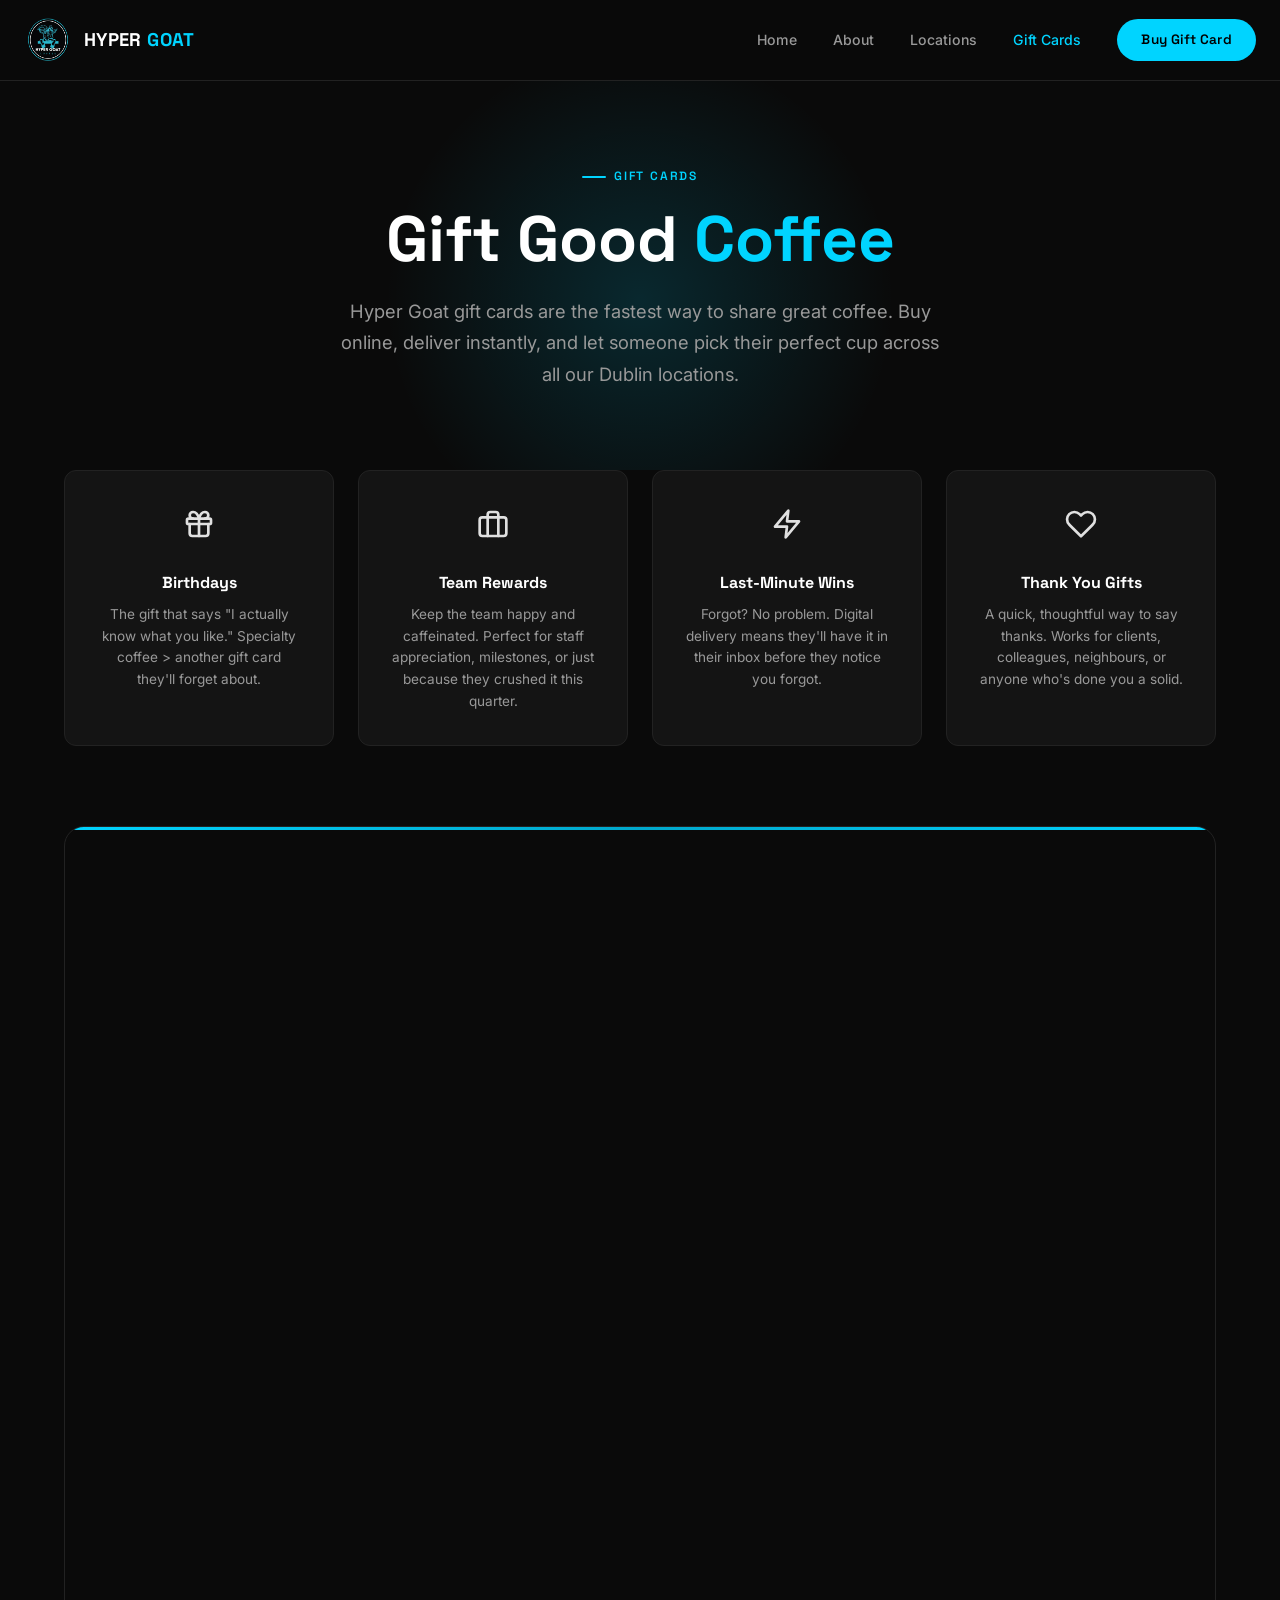
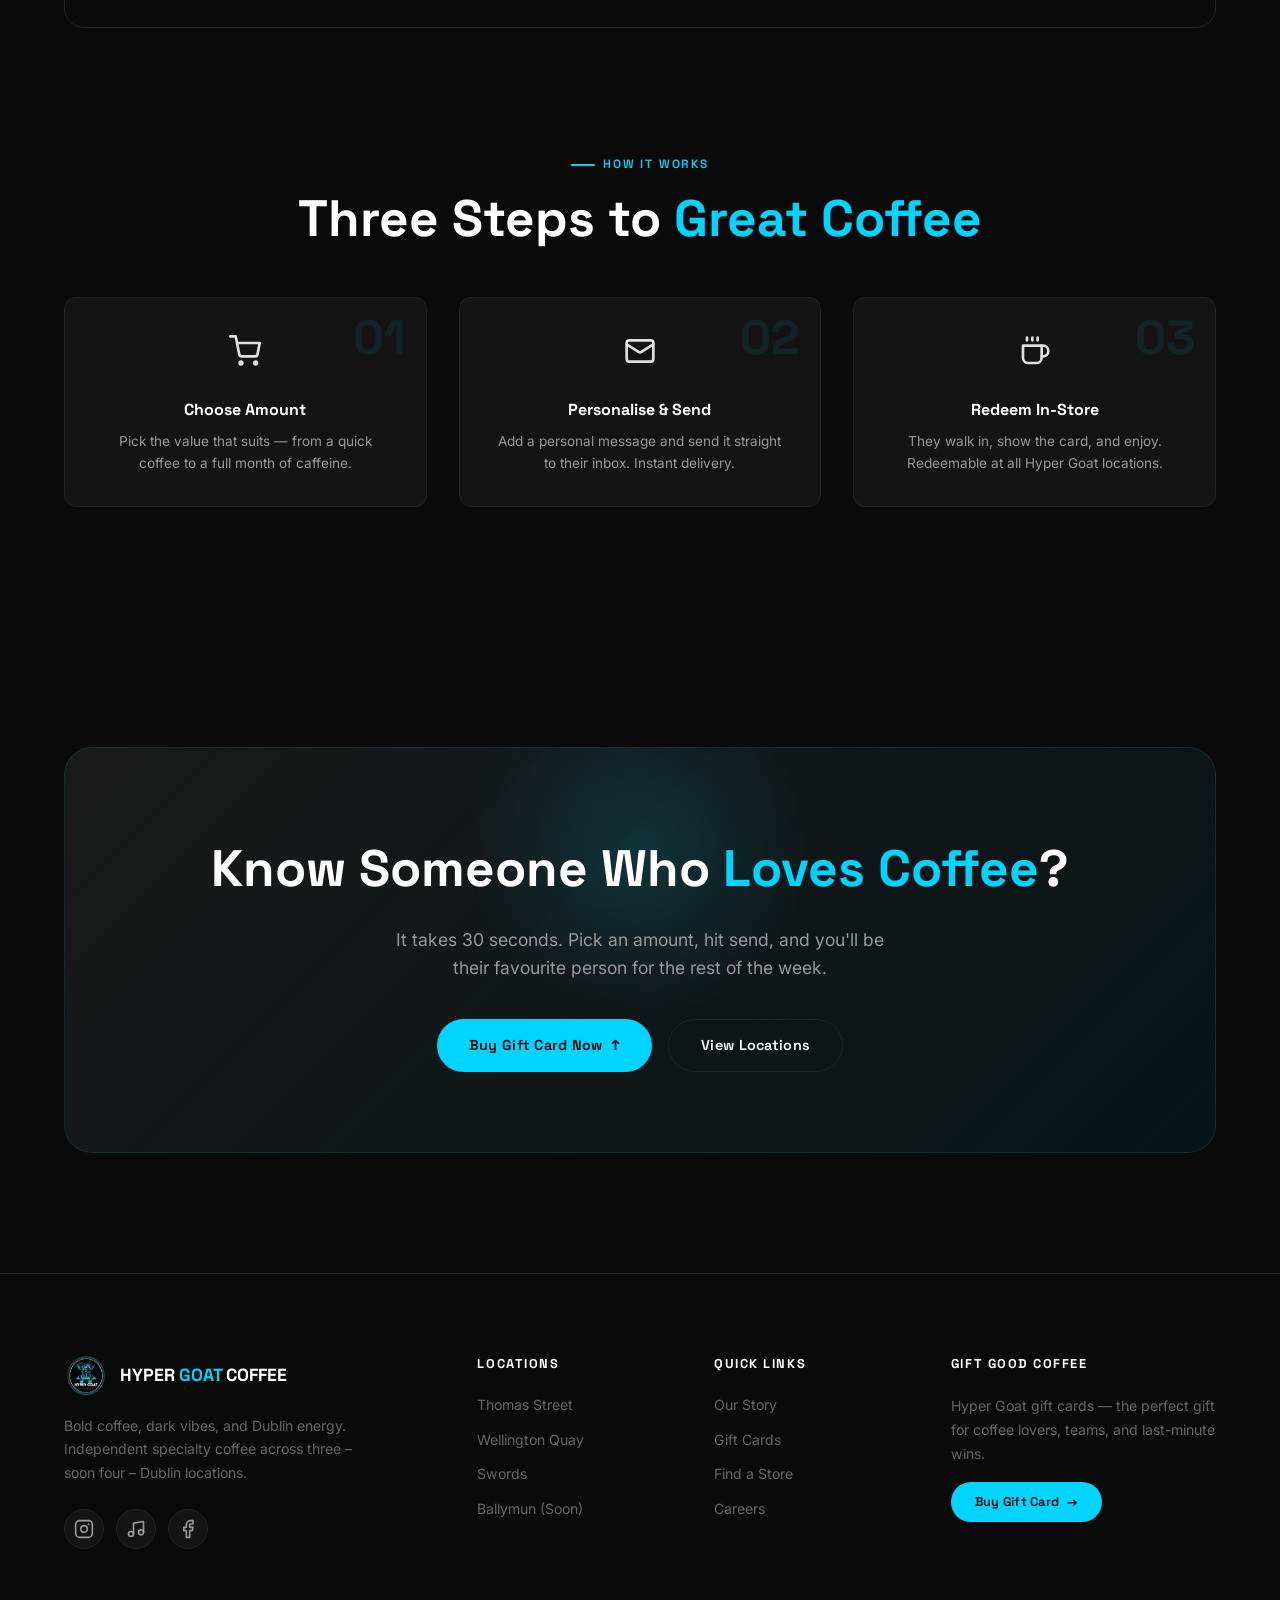
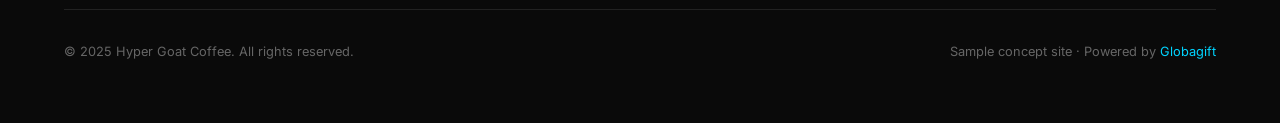
==== giftcards.html @ 7afb05e8 "Initial commit - Hyper Goat Coffee prototype" ====
<!DOCTYPE html>
<html lang="en">
<head>
  <meta charset="UTF-8">
  <meta name="viewport" content="width=device-width, initial-scale=1.0">
  <title>Gift Cards — Hyper Goat Coffee | Gift Good Coffee</title>
  <meta name="description" content="Buy Hyper Goat Coffee gift cards. Perfect for birthdays, team rewards, thank-yous, and last-minute wins. Redeemable at all Dublin locations.">
  <link rel="stylesheet" href="styles.css">
  <link rel="icon" type="image/png" href="images/logo.png">
<script src="logger.js"></script></head>
<body>

  <!-- ======== Navigation ======== -->
  <nav class="nav nav--scrolled" id="main-nav">
    <div class="nav__inner">
      <a href="index.html" class="nav__logo">
        <img src="images/logo.png" alt="Hyper Goat Coffee Logo">
        <span class="nav__logo-text">HYPER <span>GOAT</span></span>
      </a>
      <div class="nav__links" id="nav-links">
        <a href="index.html" class="nav__link">Home</a>
        <a href="index.html#about" class="nav__link">About</a>
        <a href="locations.html" class="nav__link">Locations</a>
        <a href="giftcards.html" class="nav__link nav__link--active">Gift Cards</a>
        <a href="giftcards.html" class="btn btn--primary nav__cta">Buy Gift Card</a>
      </div>
      <button class="nav__mobile-toggle" id="mobile-toggle" aria-label="Toggle navigation menu">
        <span></span>
        <span></span>
        <span></span>
      </button>
    </div>
    <div class="nav__mobile-menu" id="mobile-menu">
      <a href="index.html" class="nav__link">Home</a>
      <a href="index.html#about" class="nav__link">About</a>
      <a href="locations.html" class="nav__link">Locations</a>
      <a href="giftcards.html" class="nav__link nav__link--active">Gift Cards</a>
      <a href="giftcards.html" class="btn btn--primary">Buy Gift Card</a>
    </div>
  </nav>

  <main class="page-content">

    <!-- ======== Gift Card Hero ======== -->
    <section class="giftcard-hero">
      <div class="container">
        <div class="fade-in">
          <span class="section-label">Gift Cards</span>
          <h1 class="section-title" style="font-size: clamp(2.5rem, 5vw, 4rem); margin-bottom: 20px;">
            Gift Good <span class="text-cyan">Coffee</span>
          </h1>
          <p class="section-subtitle" style="font-size: 1.15rem;">
            Hyper Goat gift cards are the fastest way to share great coffee. Buy online, deliver instantly, and let someone pick their perfect cup across all our Dublin locations.
          </p>
        </div>
      </div>
    </section>

    <!-- ======== Gift Card Features ======== -->
    <section class="giftcard-features">
      <div class="container">
        <div class="giftcard-features__grid">
          <div class="giftcard-feature fade-in">
            <div class="giftcard-feature__icon"><svg width="32" height="32" viewBox="0 0 24 24" fill="none" stroke="currentColor" stroke-width="2" stroke-linecap="round" stroke-linejoin="round"><rect x="3" y="8" width="18" height="4" rx="1"/><path d="M12 8v13"/><path d="M19 12v7a2 2 0 0 1-2 2H7a2 2 0 0 1-2-2v-7"/><path d="M7.5 8a2.5 2.5 0 0 1 0-5A4.8 8 0 0 1 12 8a4.8 8 0 0 1 4.5-5 2.5 2.5 0 0 1 0 5"/></svg></div>
            <h3 class="giftcard-feature__title">Birthdays</h3>
            <p class="giftcard-feature__text">
              The gift that says "I actually know what you like." Specialty coffee &gt; another gift card they'll forget about.
            </p>
          </div>
          <div class="giftcard-feature fade-in">
            <div class="giftcard-feature__icon"><svg width="32" height="32" viewBox="0 0 24 24" fill="none" stroke="currentColor" stroke-width="2" stroke-linecap="round" stroke-linejoin="round"><rect x="2" y="7" width="20" height="14" rx="2" ry="2"/><path d="M16 21V5a2 2 0 0 0-2-2h-4a2 2 0 0 0-2 2v16"/></svg></div>
            <h3 class="giftcard-feature__title">Team Rewards</h3>
            <p class="giftcard-feature__text">
              Keep the team happy and caffeinated. Perfect for staff appreciation, milestones, or just because they crushed it this quarter.
            </p>
          </div>
          <div class="giftcard-feature fade-in">
            <div class="giftcard-feature__icon"><svg width="32" height="32" viewBox="0 0 24 24" fill="none" stroke="currentColor" stroke-width="2" stroke-linecap="round" stroke-linejoin="round"><polygon points="13 2 3 14 12 14 11 22 21 10 12 10 13 2"/></svg></div>
            <h3 class="giftcard-feature__title">Last-Minute Wins</h3>
            <p class="giftcard-feature__text">
              Forgot? No problem. Digital delivery means they'll have it in their inbox before they notice you forgot.
            </p>
          </div>
          <div class="giftcard-feature fade-in">
            <div class="giftcard-feature__icon"><svg width="32" height="32" viewBox="0 0 24 24" fill="none" stroke="currentColor" stroke-width="2" stroke-linecap="round" stroke-linejoin="round"><path d="M20.84 4.61a5.5 5.5 0 0 0-7.78 0L12 5.67l-1.06-1.06a5.5 5.5 0 0 0-7.78 7.78l1.06 1.06L12 21.23l7.78-7.78 1.06-1.06a5.5 5.5 0 0 0 0-7.78z"/></svg></div>
            <h3 class="giftcard-feature__title">Thank You Gifts</h3>
            <p class="giftcard-feature__text">
              A quick, thoughtful way to say thanks. Works for clients, colleagues, neighbours, or anyone who's done you a solid.
            </p>
          </div>
        </div>
      </div>
    </section>

    <!-- ======== Embedded Gift Card System ======== -->
    <section class="giftcard-embed-section" id="buy-giftcard">
      <div class="container">
        <div class="giftcard-embed-container fade-in">
          <iframe 
            id="giftcard-system-iframe" 
            allow="camera; microphone" 
            width="100%" 
            height="800" 
            scrolling="yes" 
            style="border: none; overflow-y: auto;"
            src="https://webshoptest.globagift.io/globapay-mypizza?embedMode=widget_inline" 
            provider="webframe"
          ></iframe>
        </div>
      </div>
    </section>

    <!-- ======== How It Works ======== -->
    <section style="padding: 0 0 var(--section-pad);">
      <div class="container">
        <div style="text-align: center; margin-bottom: 48px;" class="fade-in">
          <span class="section-label">How It Works</span>
          <h2 class="section-title">Three Steps to <span class="text-cyan">Great Coffee</span></h2>
        </div>
        <div style="display: grid; grid-template-columns: repeat(auto-fit, minmax(240px, 1fr)); gap: 32px;">
          <div class="giftcard-feature fade-in" style="position: relative;">
            <div style="position: absolute; top: 16px; right: 20px; font-family: var(--font-heading); font-size: 3rem; font-weight: 800; color: rgba(0, 212, 255, 0.08); line-height: 1;">01</div>
            <div class="giftcard-feature__icon"><svg width="32" height="32" viewBox="0 0 24 24" fill="none" stroke="currentColor" stroke-width="2" stroke-linecap="round" stroke-linejoin="round"><ellipse cx="9" cy="21" rx="1" ry="1"/><ellipse cx="20" cy="21" rx="1" ry="1"/><path d="M1 1h4l2.68 13.39a2 2 0 0 0 2 1.61h9.72a2 2 0 0 0 2-1.61L23 6H6"/></svg></div>
            <h3 class="giftcard-feature__title">Choose Amount</h3>
            <p class="giftcard-feature__text">Pick the value that suits — from a quick coffee to a full month of caffeine.</p>
          </div>
          <div class="giftcard-feature fade-in" style="position: relative;">
            <div style="position: absolute; top: 16px; right: 20px; font-family: var(--font-heading); font-size: 3rem; font-weight: 800; color: rgba(0, 212, 255, 0.08); line-height: 1;">02</div>
            <div class="giftcard-feature__icon"><svg width="32" height="32" viewBox="0 0 24 24" fill="none" stroke="currentColor" stroke-width="2" stroke-linecap="round" stroke-linejoin="round"><rect x="2" y="4" width="20" height="16" rx="2"/><path d="m22 7-8.97 5.7a1.94 1.94 0 0 1-2.06 0L2 7"/></svg></div>
            <h3 class="giftcard-feature__title">Personalise & Send</h3>
            <p class="giftcard-feature__text">Add a personal message and send it straight to their inbox. Instant delivery.</p>
          </div>
          <div class="giftcard-feature fade-in" style="position: relative;">
            <div style="position: absolute; top: 16px; right: 20px; font-family: var(--font-heading); font-size: 3rem; font-weight: 800; color: rgba(0, 212, 255, 0.08); line-height: 1;">03</div>
            <div class="giftcard-feature__icon"><svg width="32" height="32" viewBox="0 0 24 24" fill="none" stroke="currentColor" stroke-width="2" stroke-linecap="round" stroke-linejoin="round"><path d="M17 8h1a4 4 0 1 1 0 8h-1"/><path d="M3 8h14v9a4 4 0 0 1-4 4H7a4 4 0 0 1-4-4Z"/><line x1="6" y1="2" x2="6" y2="4"/><line x1="10" y1="2" x2="10" y2="4"/><line x1="14" y1="2" x2="14" y2="4"/></svg></div>
            <h3 class="giftcard-feature__title">Redeem In-Store</h3>
            <p class="giftcard-feature__text">They walk in, show the card, and enjoy. Redeemable at all Hyper Goat locations.</p>
          </div>
        </div>
      </div>
    </section>

    <!-- ======== CTA Banner ======== -->
    <section class="cta-banner">
      <div class="container">
        <div class="cta-banner__inner fade-in">
          <h2 class="cta-banner__title">Know Someone Who <span class="text-cyan">Loves Coffee</span>?</h2>
          <p class="cta-banner__subtitle">
            It takes 30 seconds. Pick an amount, hit send, and you'll be their favourite person for the rest of the week.
          </p>
          <div class="cta-banner__actions">
            <a href="#buy-giftcard" class="btn btn--primary">
              Buy Gift Card Now
              <span class="btn__arrow">↑</span>
            </a>
            <a href="locations.html" class="btn btn--outline">
              View Locations
            </a>
          </div>
        </div>
      </div>
    </section>

  </main>

  <!-- ======== Footer ======== -->
  <footer class="footer">
    <div class="container">
      <div class="footer__grid">
        <div class="footer__brand">
          <div class="footer__brand-logo">
            <img src="images/logo.png" alt="Hyper Goat Coffee">
            <span class="footer__brand-name">HYPER <span>GOAT</span> COFFEE</span>
          </div>
          <p class="footer__brand-desc">
            Bold coffee, dark vibes, and Dublin energy. Independent specialty coffee across three – soon four – Dublin locations.
          </p>
          <div class="footer__social">
            <a href="#" class="footer__social-link" aria-label="Instagram"><svg width="20" height="20" viewBox="0 0 24 24" fill="none" stroke="currentColor" stroke-width="2" stroke-linecap="round" stroke-linejoin="round"><rect x="2" y="2" width="20" height="20" rx="5" ry="5"/><path d="M16 11.37A4 4 0 1 1 12.63 8 4 4 0 0 1 16 11.37z"/><line x1="17.5" y1="6.5" x2="17.51" y2="6.5"/></svg></a>
            <a href="#" class="footer__social-link" aria-label="TikTok"><svg width="20" height="20" viewBox="0 0 24 24" fill="none" stroke="currentColor" stroke-width="2" stroke-linecap="round" stroke-linejoin="round"><path d="M9 18V5l12-2v13"/><circle cx="6" cy="18" r="3"/><circle cx="18" cy="16" r="3"/></svg></a>
            <a href="#" class="footer__social-link" aria-label="Facebook"><svg width="20" height="20" viewBox="0 0 24 24" fill="none" stroke="currentColor" stroke-width="2" stroke-linecap="round" stroke-linejoin="round"><path d="M18 2h-3a5 5 0 0 0-5 5v3H7v4h3v8h4v-8h3l1-4h-4V7a1 1 0 0 1 1-1h3z"/></svg></a>
          </div>
        </div>
        <div>
          <h4 class="footer__heading">Locations</h4>
          <div class="footer__links">
            <a href="locations.html" class="footer__link">Thomas Street</a>
            <a href="locations.html" class="footer__link">Wellington Quay</a>
            <a href="locations.html" class="footer__link">Swords</a>
            <a href="locations.html" class="footer__link">Ballymun (Soon)</a>
          </div>
        </div>
        <div>
          <h4 class="footer__heading">Quick Links</h4>
          <div class="footer__links">
            <a href="index.html#about" class="footer__link">Our Story</a>
            <a href="giftcards.html" class="footer__link">Gift Cards</a>
            <a href="locations.html" class="footer__link">Find a Store</a>
            <a href="#" class="footer__link">Careers</a>
          </div>
        </div>
        <div>
          <h4 class="footer__heading">Gift Good Coffee</h4>
          <p class="footer__brand-desc" style="margin-bottom: 16px;">
            Hyper Goat gift cards — the perfect gift for coffee lovers, teams, and last-minute wins.
          </p>
          <a href="#buy-giftcard" class="btn btn--primary" style="font-size: 0.8rem; padding: 10px 24px;">
            Buy Gift Card
            <span class="btn__arrow">→</span>
          </a>
        </div>
      </div>
      <div class="footer__bottom">
        <span>© 2025 Hyper Goat Coffee. All rights reserved.</span>
        <span>Sample concept site · Powered by <a href="https://globagift.com" target="_blank" rel="noopener">Globagift</a></span>
      </div>
    </div>
  </footer>

  <!-- ======== Gift Card Iframe Auto-resize Script ======== -->
  <script>
  (function(){
    function onMsg(e){
      try {
        if (!e || !e.data) return;
        var d = e.data;
        // Globagift sends: { type: 'globagift:resize', height: <number> }
        if (d.type === 'globagift:resize' && typeof d.height === 'number') {
          var el = document.getElementById('giftcard-system-iframe');
          if (el) {
            el.style.height = d.height + 'px';
            el.setAttribute('height', d.height);
          }
        }
      } catch(_) {}
    }
    window.addEventListener('message', onMsg, false);
  })();
  </script>

  <!-- ======== Floating Gift Card Widget ======== -->
  <script src="https://webshoptest.globagift.io/embed.js"></script>
  <div 
    id="globagift-embed"
    data-merchant="globapay-mypizza"
    data-embed="popup"
    data-position="bottom-right"
    data-launcher-label="Gift Cards"
  ></div>

  <!-- ======== Scripts ======== -->
  <script src="main.js"></script>

</body>
</html>
---- styles.css ----
/* ============================================
   HYPERGOAT COFFEE — Design System
   ============================================ */

/* ---------- Google Fonts ---------- */
@import url('https://fonts.googleapis.com/css2?family=Inter:wght@300;400;500;600;700;800;900&family=Space+Grotesk:wght@400;500;600;700&display=swap');

/* ---------- CSS Custom Properties ---------- */
:root {
  /* Brand Colors */
  --black: #000000;
  --charcoal: #0a0a0a;
  --dark-grey: #111111;
  --mid-grey: #1a1a1a;
  --card-grey: #141414;
  --border-grey: #222222;
  --text-muted: #666666;
  --text-secondary: #999999;
  --text-primary: #e0e0e0;
  --white: #ffffff;

  /* Cyan Accent Palette */
  --cyan: #00d4ff;
  --cyan-bright: #00e5ff;
  --cyan-dark: #00a8cc;
  --cyan-glow: rgba(0, 212, 255, 0.15);
  --cyan-glow-strong: rgba(0, 212, 255, 0.3);
  --cyan-glow-subtle: rgba(0, 212, 255, 0.06);

  /* Typography */
  --font-heading: 'Space Grotesk', sans-serif;
  --font-body: 'Inter', sans-serif;

  /* Spacing */
  --section-pad: clamp(60px, 10vw, 120px);
  --container-max: 1200px;
  --container-wide: 1400px;

  /* Transitions */
  --ease-out: cubic-bezier(0.16, 1, 0.3, 1);
  --transition-fast: 0.2s var(--ease-out);
  --transition-mid: 0.4s var(--ease-out);
  --transition-slow: 0.6s var(--ease-out);

  /* Borders & Radius */
  --radius-sm: 8px;
  --radius-md: 12px;
  --radius-lg: 20px;
  --radius-xl: 28px;
}

/* ---------- Reset & Base ---------- */
*,
*::before,
*::after {
  margin: 0;
  padding: 0;
  box-sizing: border-box;
}

html {
  scroll-behavior: smooth;
  -webkit-font-smoothing: antialiased;
  -moz-osx-font-smoothing: grayscale;
}

body {
  font-family: var(--font-body);
  background-color: var(--charcoal);
  color: var(--text-primary);
  line-height: 1.6;
  overflow-x: hidden;
}

a {
  color: inherit;
  text-decoration: none;
}

img {
  max-width: 100%;
  height: auto;
  display: block;
}

ul, ol {
  list-style: none;
}

/* ---------- Utility Classes ---------- */
.container {
  width: 100%;
  max-width: var(--container-max);
  margin: 0 auto;
  padding: 0 24px;
}

.container--wide {
  max-width: var(--container-wide);
}

.section-label {
  display: inline-flex;
  align-items: center;
  gap: 8px;
  font-family: var(--font-heading);
  font-size: 0.75rem;
  font-weight: 600;
  letter-spacing: 0.15em;
  text-transform: uppercase;
  color: var(--cyan);
  margin-bottom: 16px;
}

.section-label::before {
  content: '';
  display: block;
  width: 24px;
  height: 2px;
  background: var(--cyan);
  border-radius: 1px;
}

.section-title {
  font-family: var(--font-heading);
  font-size: clamp(2rem, 4vw, 3.2rem);
  font-weight: 700;
  line-height: 1.15;
  color: var(--white);
  margin-bottom: 16px;
}

.section-subtitle {
  font-size: 1.1rem;
  color: var(--text-secondary);
  max-width: 600px;
  line-height: 1.7;
}

.text-cyan {
  color: var(--cyan);
}

.glow-text {
  text-shadow: 0 0 40px var(--cyan-glow-strong), 0 0 80px var(--cyan-glow);
}

/* ---------- Buttons ---------- */
.btn {
  display: inline-flex;
  align-items: center;
  gap: 8px;
  font-family: var(--font-heading);
  font-size: 0.9rem;
  font-weight: 600;
  letter-spacing: 0.02em;
  padding: 14px 32px;
  border-radius: 60px;
  border: none;
  cursor: pointer;
  transition: all var(--transition-mid);
  text-decoration: none;
  position: relative;
  overflow: hidden;
}

.btn--primary {
  background: var(--cyan);
  color: var(--black);
}

.btn--primary:hover {
  background: var(--cyan-bright);
  box-shadow: 0 0 30px var(--cyan-glow-strong), 0 8px 32px rgba(0,0,0,0.4);
  transform: translateY(-2px);
}

.btn--outline {
  background: transparent;
  color: var(--white);
  border: 1.5px solid var(--border-grey);
}

.btn--outline:hover {
  border-color: var(--cyan);
  color: var(--cyan);
  box-shadow: 0 0 20px var(--cyan-glow);
  transform: translateY(-2px);
}

.btn--ghost {
  background: rgba(255,255,255,0.05);
  color: var(--white);
  backdrop-filter: blur(10px);
  border: 1px solid rgba(255,255,255,0.08);
}

.btn--ghost:hover {
  background: rgba(255,255,255,0.1);
  border-color: var(--cyan);
  color: var(--cyan);
}

.btn__arrow {
  transition: transform var(--transition-fast);
}

.btn:hover .btn__arrow {
  transform: translateX(4px);
}

/* ---------- Navigation ---------- */
.nav {
  position: fixed;
  top: 0;
  left: 0;
  right: 0;
  z-index: 1000;
  padding: 0 24px;
  transition: all var(--transition-mid);
}

.nav--scrolled {
  background: rgba(10, 10, 10, 0.85);
  backdrop-filter: blur(20px) saturate(1.2);
  border-bottom: 1px solid var(--border-grey);
}

.nav__inner {
  max-width: var(--container-wide);
  margin: 0 auto;
  display: flex;
  align-items: center;
  justify-content: space-between;
  height: 80px;
}

.nav__logo {
  display: flex;
  align-items: center;
  gap: 12px;
}

.nav__logo img {
  width: 48px;
  height: 48px;
  border-radius: 50%;
}

.nav__logo-text {
  font-family: var(--font-heading);
  font-size: 1.15rem;
  font-weight: 700;
  color: var(--white);
  letter-spacing: 0.02em;
}

.nav__logo-text span {
  color: var(--cyan);
}

.nav__links {
  display: flex;
  align-items: center;
  gap: 36px;
}

.nav__link {
  font-family: var(--font-body);
  font-size: 0.88rem;
  font-weight: 500;
  color: var(--text-secondary);
  transition: color var(--transition-fast);
  position: relative;
}

.nav__link::after {
  content: '';
  position: absolute;
  bottom: -4px;
  left: 0;
  width: 0;
  height: 2px;
  background: var(--cyan);
  transition: width var(--transition-mid);
  border-radius: 1px;
}

.nav__link:hover {
  color: var(--white);
}

.nav__link:hover::after {
  width: 100%;
}

.nav__link--active {
  color: var(--cyan);
}

.nav__cta {
  font-size: 0.85rem;
  padding: 10px 24px;
}

.nav__mobile-toggle {
  display: none;
  flex-direction: column;
  gap: 5px;
  background: none;
  border: none;
  cursor: pointer;
  padding: 4px;
}

.nav__mobile-toggle span {
  display: block;
  width: 24px;
  height: 2px;
  background: var(--white);
  border-radius: 2px;
  transition: all var(--transition-fast);
}

/* Mobile Navigation */
.nav__mobile-menu {
  display: none;
  position: fixed;
  top: 80px;
  left: 0;
  right: 0;
  bottom: 0;
  background: rgba(10, 10, 10, 0.97);
  backdrop-filter: blur(20px);
  flex-direction: column;
  align-items: center;
  justify-content: center;
  gap: 32px;
  z-index: 999;
}

.nav__mobile-menu.active {
  display: flex;
}

.nav__mobile-menu .nav__link {
  font-size: 1.2rem;
}

/* ---------- Hero Section ---------- */
.hero {
  position: relative;
  min-height: 100vh;
  display: flex;
  align-items: center;
  overflow: hidden;
}

.hero__bg {
  position: absolute;
  inset: 0;
  z-index: 0;
}

.hero__bg img {
  width: 100%;
  height: 100%;
  object-fit: cover;
  opacity: 0.45;
}

.hero__bg::after {
  content: '';
  position: absolute;
  inset: 0;
  background: linear-gradient(
    to bottom,
    rgba(10, 10, 10, 0.3) 0%,
    rgba(10, 10, 10, 0.6) 50%,
    rgba(10, 10, 10, 1) 100%
  );
}

.hero__bg::before {
  content: '';
  position: absolute;
  top: 0;
  left: 0;
  right: 0;
  height: 200px;
  background: linear-gradient(to bottom, rgba(10, 10, 10, 0.7), transparent);
  z-index: 1;
}

.hero__content {
  position: relative;
  z-index: 2;
  max-width: 720px;
  padding-top: 80px;
}

.hero__badge {
  display: inline-flex;
  align-items: center;
  gap: 8px;
  background: var(--cyan-glow);
  border: 1px solid rgba(0, 212, 255, 0.2);
  border-radius: 60px;
  padding: 8px 20px;
  font-size: 0.8rem;
  font-weight: 600;
  color: var(--cyan);
  letter-spacing: 0.08em;
  text-transform: uppercase;
  margin-bottom: 28px;
  backdrop-filter: blur(10px);
}

.hero__badge-dot {
  width: 6px;
  height: 6px;
  border-radius: 50%;
  background: var(--cyan);
  animation: pulse-dot 2s infinite;
}

@keyframes pulse-dot {
  0%, 100% { opacity: 1; transform: scale(1); }
  50% { opacity: 0.5; transform: scale(1.4); }
}

.hero__title {
  font-family: var(--font-heading);
  font-size: clamp(3rem, 6.5vw, 5.5rem);
  font-weight: 800;
  line-height: 1.05;
  color: var(--white);
  margin-bottom: 24px;
  letter-spacing: -0.02em;
}

.hero__title .highlight {
  color: var(--cyan);
  position: relative;
}

.hero__subtitle {
  font-size: clamp(1.05rem, 1.8vw, 1.25rem);
  color: var(--text-secondary);
  line-height: 1.7;
  margin-bottom: 40px;
  max-width: 540px;
}

.hero__actions {
  display: flex;
  flex-wrap: wrap;
  gap: 16px;
}

.hero__scroll-indicator {
  position: absolute;
  bottom: 40px;
  left: 50%;
  transform: translateX(-50%);
  z-index: 2;
  display: flex;
  flex-direction: column;
  align-items: center;
  gap: 8px;
  color: var(--text-muted);
  font-size: 0.7rem;
  letter-spacing: 0.15em;
  text-transform: uppercase;
  animation: float 3s ease-in-out infinite;
}

.hero__scroll-line {
  width: 1px;
  height: 40px;
  background: linear-gradient(to bottom, var(--cyan), transparent);
  animation: scroll-line 2s ease-in-out infinite;
}

@keyframes float {
  0%, 100% { transform: translateX(-50%) translateY(0); }
  50% { transform: translateX(-50%) translateY(-8px); }
}

@keyframes scroll-line {
  0% { opacity: 0; transform: scaleY(0); transform-origin: top; }
  50% { opacity: 1; transform: scaleY(1); transform-origin: top; }
  100% { opacity: 0; transform: scaleY(0); transform-origin: bottom; }
}

/* ---------- Featured / Brand Section ---------- */
.brand-section {
  padding: var(--section-pad) 0;
  position: relative;
}

.brand-section__grid {
  display: grid;
  grid-template-columns: 1fr 1fr;
  gap: 80px;
  align-items: center;
}

.brand-section__image {
  position: relative;
  border-radius: var(--radius-lg);
  overflow: hidden;
  aspect-ratio: 4/5;
}

.brand-section__image img {
  width: 100%;
  height: 100%;
  object-fit: cover;
  transition: transform var(--transition-slow);
}

.brand-section__image:hover img {
  transform: scale(1.03);
}

.brand-section__image::after {
  content: '';
  position: absolute;
  inset: 0;
  border: 1px solid rgba(0, 212, 255, 0.1);
  border-radius: var(--radius-lg);
  pointer-events: none;
}

.brand-section__glow {
  position: absolute;
  bottom: -40px;
  right: -40px;
  width: 200px;
  height: 200px;
  background: radial-gradient(circle, var(--cyan-glow) 0%, transparent 70%);
  border-radius: 50%;
  pointer-events: none;
}

.brand-section__text {
  display: flex;
  flex-direction: column;
  gap: 24px;
}

.brand-section__body {
  font-size: 1.05rem;
  color: var(--text-secondary);
  line-height: 1.8;
}

.brand-section__stats {
  display: grid;
  grid-template-columns: repeat(3, 1fr);
  gap: 24px;
  margin-top: 24px;
  padding-top: 32px;
  border-top: 1px solid var(--border-grey);
}

.stat__number {
  font-family: var(--font-heading);
  font-size: 2rem;
  font-weight: 700;
  color: var(--cyan);
  line-height: 1;
}

.stat__label {
  font-size: 0.8rem;
  color: var(--text-muted);
  margin-top: 4px;
  text-transform: uppercase;
  letter-spacing: 0.08em;
}

/* ---------- Locations Section ---------- */
.locations-section {
  padding: var(--section-pad) 0;
  position: relative;
}

.locations-section__header {
  text-align: center;
  margin-bottom: 60px;
}

.locations-section__header .section-subtitle {
  margin: 0 auto;
}

.locations-grid {
  display: grid;
  grid-template-columns: repeat(auto-fit, minmax(280px, 1fr));
  gap: 24px;
}

.location-card {
  background: var(--card-grey);
  border: 1px solid var(--border-grey);
  border-radius: var(--radius-md);
  padding: 32px;
  transition: all var(--transition-mid);
  position: relative;
  overflow: hidden;
}

.location-card::before {
  content: '';
  position: absolute;
  top: 0;
  left: 0;
  right: 0;
  height: 3px;
  background: linear-gradient(90deg, var(--cyan), transparent);
  opacity: 0;
  transition: opacity var(--transition-mid);
}

.location-card:hover {
  border-color: rgba(0, 212, 255, 0.2);
  transform: translateY(-4px);
  box-shadow: 0 20px 60px rgba(0, 0, 0, 0.4), 0 0 30px var(--cyan-glow-subtle);
}

.location-card:hover::before {
  opacity: 1;
}

.location-card--coming-soon {
  border-style: dashed;
  border-color: rgba(0, 212, 255, 0.15);
}

.location-card__icon {
  width: 48px;
  height: 48px;
  border-radius: var(--radius-sm);
  background: var(--cyan-glow);
  display: flex;
  align-items: center;
  justify-content: center;
  margin-bottom: 20px;
  font-size: 1.2rem;
}

.location-card__name {
  font-family: var(--font-heading);
  font-size: 1.3rem;
  font-weight: 700;
  color: var(--white);
  margin-bottom: 8px;
}

.location-card__area {
  font-size: 0.85rem;
  color: var(--text-muted);
  margin-bottom: 16px;
}

.location-card__description {
  font-size: 0.92rem;
  color: var(--text-secondary);
  line-height: 1.65;
  margin-bottom: 20px;
}

.location-card__tags {
  display: flex;
  flex-wrap: wrap;
  gap: 8px;
  margin-bottom: 20px;
}

.location-tag {
  display: inline-block;
  font-size: 0.72rem;
  font-weight: 600;
  text-transform: uppercase;
  letter-spacing: 0.06em;
  padding: 5px 12px;
  border-radius: 60px;
  background: rgba(255, 255, 255, 0.04);
  color: var(--text-secondary);
  border: 1px solid rgba(255, 255, 255, 0.06);
}

.location-tag--cyan {
  background: var(--cyan-glow-subtle);
  color: var(--cyan);
  border-color: rgba(0, 212, 255, 0.15);
}

.location-card__hours {
  font-size: 0.82rem;
  color: var(--text-muted);
  padding-top: 16px;
  border-top: 1px solid var(--border-grey);
}

.location-card__hours strong {
  color: var(--text-secondary);
}

.location-card__badge {
  display: inline-flex;
  align-items: center;
  gap: 6px;
  background: var(--cyan-glow);
  border: 1px solid rgba(0, 212, 255, 0.2);
  border-radius: 60px;
  padding: 6px 16px;
  font-size: 0.75rem;
  font-weight: 600;
  color: var(--cyan);
  letter-spacing: 0.06em;
  text-transform: uppercase;
  margin-bottom: 20px;
}

.location-card__badge-dot {
  width: 5px;
  height: 5px;
  border-radius: 50%;
  background: var(--cyan);
  animation: pulse-dot 2s infinite;
}

/* ---------- Gift Cards Promo Section ---------- */
.giftcard-promo {
  padding: var(--section-pad) 0;
  position: relative;
  overflow: hidden;
}

.giftcard-promo__bg {
  position: absolute;
  inset: 0;
  background: linear-gradient(135deg, var(--dark-grey) 0%, var(--charcoal) 50%, rgba(0, 212, 255, 0.03) 100%);
  z-index: 0;
}

.giftcard-promo__bg::before {
  content: '';
  position: absolute;
  top: -200px;
  right: -200px;
  width: 500px;
  height: 500px;
  background: radial-gradient(circle, var(--cyan-glow) 0%, transparent 60%);
  border-radius: 50%;
}

.giftcard-promo__inner {
  position: relative;
  z-index: 1;
  display: grid;
  grid-template-columns: 1fr 1fr;
  gap: 80px;
  align-items: center;
}

.giftcard-promo__visual {
  position: relative;
}

.giftcard-mock {
  width: 100%;
  aspect-ratio: 16/10;
  border-radius: var(--radius-lg);
  background: linear-gradient(135deg, #111 0%, #1a1a1a 50%, #0d2a33 100%);
  border: 1px solid rgba(0, 212, 255, 0.15);
  display: flex;
  flex-direction: column;
  align-items: center;
  justify-content: center;
  gap: 16px;
  position: relative;
  overflow: hidden;
  padding: 40px;
  box-shadow: 0 40px 80px rgba(0, 0, 0, 0.5), 0 0 60px var(--cyan-glow-subtle);
}

.giftcard-mock::before {
  content: '';
  position: absolute;
  top: -50%;
  left: -50%;
  width: 200%;
  height: 200%;
  background: conic-gradient(from 0deg, transparent 0deg, rgba(0, 212, 255, 0.05) 60deg, transparent 120deg);
  animation: card-shimmer 8s linear infinite;
}

@keyframes card-shimmer {
  from { transform: rotate(0deg); }
  to { transform: rotate(360deg); }
}

.giftcard-mock__logo {
  width: 80px;
  height: 80px;
  border-radius: 50%;
  position: relative;
  z-index: 1;
}

.giftcard-mock__text {
  font-family: var(--font-heading);
  font-size: 1.1rem;
  font-weight: 600;
  color: var(--white);
  position: relative;
  z-index: 1;
  letter-spacing: 0.15em;
  text-transform: uppercase;
}

.giftcard-mock__subtext {
  font-size: 0.85rem;
  color: var(--cyan);
  position: relative;
  z-index: 1;
  letter-spacing: 0.1em;
}

.giftcard-promo__content {
  display: flex;
  flex-direction: column;
  gap: 24px;
}

.giftcard-promo__perks {
  display: flex;
  flex-direction: column;
  gap: 16px;
  margin-top: 8px;
}

.perk {
  display: flex;
  align-items: flex-start;
  gap: 14px;
}

.perk__icon {
  flex-shrink: 0;
  width: 36px;
  height: 36px;
  border-radius: var(--radius-sm);
  background: var(--cyan-glow-subtle);
  border: 1px solid rgba(0, 212, 255, 0.1);
  display: flex;
  align-items: center;
  justify-content: center;
  font-size: 1rem;
}

.perk__text {
  font-size: 0.92rem;
  color: var(--text-secondary);
  line-height: 1.5;
}

.perk__text strong {
  color: var(--white);
}

/* ---------- Atmosphere Section ---------- */
.atmosphere {
  padding: var(--section-pad) 0;
  position: relative;
}

.atmosphere__header {
  text-align: center;
  margin-bottom: 60px;
}

.atmosphere__header .section-subtitle {
  margin: 0 auto;
}

.atmosphere__grid {
  display: grid;
  grid-template-columns: repeat(12, 1fr);
  grid-template-rows: auto auto;
  gap: 16px;
}

.atmosphere__item {
  border-radius: var(--radius-md);
  overflow: hidden;
  position: relative;
  transition: transform var(--transition-mid);
}

.atmosphere__item:hover {
  transform: scale(1.02);
}

.atmosphere__item--large {
  grid-column: span 7;
  aspect-ratio: 16/9;
}

.atmosphere__item--tall {
  grid-column: span 5;
  grid-row: span 2;
}

.atmosphere__item--wide {
  grid-column: span 7;
  aspect-ratio: 21/9;
}

.atmosphere__item img {
  width: 100%;
  height: 100%;
  object-fit: cover;
}

.atmosphere__placeholder {
  width: 100%;
  height: 100%;
  min-height: 240px;
  display: flex;
  flex-direction: column;
  align-items: center;
  justify-content: center;
  gap: 16px;
  background: linear-gradient(135deg, var(--card-grey), var(--mid-grey));
  border: 1px solid var(--border-grey);
  border-radius: var(--radius-md);
}

.atmosphere__placeholder-icon {
  font-size: 2.5rem;
  opacity: 0.3;
}

.atmosphere__placeholder-text {
  font-family: var(--font-heading);
  font-size: 0.85rem;
  color: var(--text-muted);
  text-transform: uppercase;
  letter-spacing: 0.1em;
}

/* ---------- About / Story Section ---------- */
.story-section {
  padding: var(--section-pad) 0;
  position: relative;
}

.story-section__inner {
  display: grid;
  grid-template-columns: 1fr 1fr;
  gap: 80px;
  align-items: center;
}

.story-section__timeline {
  display: flex;
  flex-direction: column;
  gap: 0;
  position: relative;
}

.story-section__timeline::before {
  content: '';
  position: absolute;
  left: 15px;
  top: 0;
  bottom: 0;
  width: 2px;
  background: linear-gradient(to bottom, var(--cyan), var(--border-grey));
}

.timeline-item {
  display: flex;
  gap: 24px;
  padding: 24px 0;
  position: relative;
}

.timeline-item__dot {
  flex-shrink: 0;
  width: 32px;
  height: 32px;
  border-radius: 50%;
  background: var(--dark-grey);
  border: 2px solid var(--cyan);
  display: flex;
  align-items: center;
  justify-content: center;
  position: relative;
  z-index: 1;
}

.timeline-item__dot-inner {
  width: 8px;
  height: 8px;
  border-radius: 50%;
  background: var(--cyan);
}

.timeline-item__year {
  font-family: var(--font-heading);
  font-size: 0.75rem;
  font-weight: 700;
  color: var(--cyan);
  letter-spacing: 0.1em;
  margin-bottom: 4px;
}

.timeline-item__text {
  font-size: 0.92rem;
  color: var(--text-secondary);
  line-height: 1.6;
}

/* ---------- CTA Banner ---------- */
.cta-banner {
  padding: var(--section-pad) 0;
  position: relative;
  overflow: hidden;
}

.cta-banner__inner {
  background: linear-gradient(135deg, var(--mid-grey) 0%, rgba(0, 212, 255, 0.05) 100%);
  border: 1px solid rgba(0, 212, 255, 0.12);
  border-radius: var(--radius-xl);
  padding: 80px 60px;
  text-align: center;
  position: relative;
  overflow: hidden;
}

.cta-banner__inner::before {
  content: '';
  position: absolute;
  top: -100px;
  left: 50%;
  transform: translateX(-50%);
  width: 400px;
  height: 400px;
  background: radial-gradient(circle, var(--cyan-glow) 0%, transparent 60%);
  border-radius: 50%;
  pointer-events: none;
}

.cta-banner__title {
  font-family: var(--font-heading);
  font-size: clamp(2.2rem, 4vw, 3.5rem);
  font-weight: 800;
  color: var(--white);
  margin-bottom: 16px;
  position: relative;
}

.cta-banner__subtitle {
  font-size: 1.1rem;
  color: var(--text-secondary);
  margin-bottom: 36px;
  max-width: 500px;
  margin-left: auto;
  margin-right: auto;
  position: relative;
}

.cta-banner__actions {
  display: flex;
  justify-content: center;
  gap: 16px;
  flex-wrap: wrap;
  position: relative;
}

/* ---------- Footer ---------- */
.footer {
  padding: 80px 0 40px;
  border-top: 1px solid var(--border-grey);
  position: relative;
}

.footer__grid {
  display: grid;
  grid-template-columns: 2fr 1fr 1fr 1.5fr;
  gap: 60px;
  margin-bottom: 60px;
}

.footer__brand {
  display: flex;
  flex-direction: column;
  gap: 16px;
}

.footer__brand-logo {
  display: flex;
  align-items: center;
  gap: 12px;
}

.footer__brand-logo img {
  width: 44px;
  height: 44px;
  border-radius: 50%;
}

.footer__brand-name {
  font-family: var(--font-heading);
  font-size: 1.1rem;
  font-weight: 700;
  color: var(--white);
}

.footer__brand-name span {
  color: var(--cyan);
}

.footer__brand-desc {
  font-size: 0.88rem;
  color: var(--text-muted);
  line-height: 1.7;
  max-width: 300px;
}

.footer__heading {
  font-family: var(--font-heading);
  font-size: 0.8rem;
  font-weight: 700;
  text-transform: uppercase;
  letter-spacing: 0.12em;
  color: var(--white);
  margin-bottom: 20px;
}

.footer__links {
  display: flex;
  flex-direction: column;
  gap: 12px;
}

.footer__link {
  font-size: 0.88rem;
  color: var(--text-muted);
  transition: color var(--transition-fast);
}

.footer__link:hover {
  color: var(--cyan);
}

.footer__social {
  display: flex;
  gap: 12px;
  margin-top: 8px;
}

.footer__social-link {
  width: 40px;
  height: 40px;
  border-radius: 50%;
  background: rgba(255, 255, 255, 0.04);
  border: 1px solid var(--border-grey);
  display: flex;
  align-items: center;
  justify-content: center;
  font-size: 1rem;
  color: var(--text-secondary);
  transition: all var(--transition-fast);
}

.footer__social-link:hover {
  background: var(--cyan-glow);
  border-color: rgba(0, 212, 255, 0.3);
  color: var(--cyan);
}

.footer__newsletter {
  display: flex;
  flex-direction: column;
  gap: 12px;
}

.footer__newsletter-input {
  display: flex;
  gap: 8px;
}

.footer__newsletter-input input {
  flex: 1;
  background: rgba(255,255,255,0.04);
  border: 1px solid var(--border-grey);
  border-radius: var(--radius-sm);
  padding: 12px 16px;
  color: var(--white);
  font-family: var(--font-body);
  font-size: 0.85rem;
  outline: none;
  transition: border-color var(--transition-fast);
}

.footer__newsletter-input input:focus {
  border-color: var(--cyan);
}

.footer__newsletter-input input::placeholder {
  color: var(--text-muted);
}

.footer__newsletter-input button {
  background: var(--cyan);
  color: var(--black);
  border: none;
  border-radius: var(--radius-sm);
  padding: 12px 20px;
  font-family: var(--font-heading);
  font-size: 0.8rem;
  font-weight: 600;
  cursor: pointer;
  transition: all var(--transition-fast);
  white-space: nowrap;
}

.footer__newsletter-input button:hover {
  background: var(--cyan-bright);
  box-shadow: 0 0 20px var(--cyan-glow);
}

.footer__bottom {
  display: flex;
  justify-content: space-between;
  align-items: center;
  padding-top: 32px;
  border-top: 1px solid var(--border-grey);
  font-size: 0.8rem;
  color: var(--text-muted);
}

.footer__bottom a {
  color: var(--cyan);
  transition: opacity var(--transition-fast);
}

.footer__bottom a:hover {
  opacity: 0.8;
}

/* ---------- Gift Card Page Specific ---------- */
.giftcard-hero {
  padding: 160px 0 80px;
  text-align: center;
  position: relative;
  overflow: hidden;
}

.giftcard-hero::before {
  content: '';
  position: absolute;
  top: 0;
  left: 50%;
  transform: translateX(-50%);
  width: 600px;
  height: 600px;
  background: radial-gradient(circle, var(--cyan-glow) 0%, transparent 60%);
  border-radius: 50%;
  pointer-events: none;
}

.giftcard-hero .section-subtitle {
  margin: 0 auto;
}

.giftcard-features {
  padding: 0 0 80px;
}

.giftcard-features__grid {
  display: grid;
  grid-template-columns: repeat(auto-fit, minmax(240px, 1fr));
  gap: 24px;
}

.giftcard-feature {
  background: var(--card-grey);
  border: 1px solid var(--border-grey);
  border-radius: var(--radius-md);
  padding: 32px;
  text-align: center;
  transition: all var(--transition-mid);
}

.giftcard-feature:hover {
  border-color: rgba(0, 212, 255, 0.15);
  transform: translateY(-4px);
  box-shadow: 0 16px 48px rgba(0, 0, 0, 0.3);
}

.giftcard-feature__icon {
  font-size: 2rem;
  margin-bottom: 16px;
}

.giftcard-feature__title {
  font-family: var(--font-heading);
  font-size: 1rem;
  font-weight: 700;
  color: var(--white);
  margin-bottom: 8px;
}

.giftcard-feature__text {
  font-size: 0.85rem;
  color: var(--text-secondary);
  line-height: 1.6;
}

/* Iframe Container */
.giftcard-embed-section {
  padding: 0 0 var(--section-pad);
}

.giftcard-embed-container {
  border: 1px solid var(--border-grey);
  border-radius: var(--radius-lg);
  overflow: hidden;
  position: relative;
}

.giftcard-embed-container::before {
  content: '';
  position: absolute;
  top: 0;
  left: 0;
  right: 0;
  height: 3px;
  background: linear-gradient(90deg, var(--cyan), var(--cyan-dark), var(--cyan));
  z-index: 1;
}

.giftcard-embed-container iframe {
  display: block;
  border: none;
  width: 100%;
}

/* ---------- Locations Page Specific ---------- */
.locations-hero {
  padding: 160px 0 80px;
  text-align: center;
  position: relative;
}

.locations-hero::before {
  content: '';
  position: absolute;
  top: 60px;
  left: 50%;
  transform: translateX(-50%);
  width: 500px;
  height: 500px;
  background: radial-gradient(circle, var(--cyan-glow-subtle) 0%, transparent 60%);
  border-radius: 50%;
  pointer-events: none;
}

.locations-hero .section-subtitle {
  margin: 0 auto;
}

.locations-full {
  padding: 0 0 var(--section-pad);
}

.locations-full__grid {
  display: grid;
  grid-template-columns: repeat(auto-fit, minmax(320px, 1fr));
  gap: 32px;
}

.location-card-full {
  background: var(--card-grey);
  border: 1px solid var(--border-grey);
  border-radius: var(--radius-lg);
  overflow: hidden;
  transition: all var(--transition-mid);
}

.location-card-full:hover {
  border-color: rgba(0, 212, 255, 0.2);
  transform: translateY(-6px);
  box-shadow: 0 24px 64px rgba(0, 0, 0, 0.4), 0 0 40px var(--cyan-glow-subtle);
}

.location-card-full__visual {
  aspect-ratio: 16/9;
  background: linear-gradient(135deg, var(--mid-grey), var(--dark-grey));
  display: flex;
  align-items: center;
  justify-content: center;
  position: relative;
  overflow: hidden;
}

.location-card-full__visual-icon {
  font-size: 3rem;
  opacity: 0.15;
}

.location-card-full__visual-overlay {
  position: absolute;
  bottom: 16px;
  left: 16px;
  display: flex;
  gap: 8px;
}

.location-card-full__body {
  padding: 32px;
}

.location-card-full__name {
  font-family: var(--font-heading);
  font-size: 1.4rem;
  font-weight: 700;
  color: var(--white);
  margin-bottom: 4px;
}

.location-card-full__area {
  font-size: 0.85rem;
  color: var(--cyan);
  margin-bottom: 16px;
}

.location-card-full__desc {
  font-size: 0.92rem;
  color: var(--text-secondary);
  line-height: 1.65;
  margin-bottom: 24px;
}

.location-card-full__tags {
  display: flex;
  flex-wrap: wrap;
  gap: 8px;
  margin-bottom: 24px;
}

.location-card-full__hours {
  padding-top: 20px;
  border-top: 1px solid var(--border-grey);
}

.location-card-full__hours-title {
  font-family: var(--font-heading);
  font-size: 0.75rem;
  font-weight: 700;
  text-transform: uppercase;
  letter-spacing: 0.1em;
  color: var(--text-muted);
  margin-bottom: 12px;
}

.location-card-full__hours-grid {
  display: grid;
  grid-template-columns: 1fr 1fr;
  gap: 6px;
  font-size: 0.82rem;
}

.hours-row {
  display: flex;
  justify-content: space-between;
  color: var(--text-secondary);
}

.hours-row span:first-child {
  color: var(--text-muted);
}

.location-card-full--coming-soon {
  border-style: dashed;
  border-color: rgba(0, 212, 255, 0.15);
}

.location-card-full--coming-soon .location-card-full__visual {
  background: linear-gradient(135deg, var(--mid-grey), rgba(0, 212, 255, 0.03));
}

/* ---------- Animations ---------- */
.fade-in {
  opacity: 0;
  transform: translateY(30px);
  transition: opacity 0.8s var(--ease-out), transform 0.8s var(--ease-out);
}

.fade-in.visible {
  opacity: 1;
  transform: translateY(0);
}

.fade-in-left {
  opacity: 0;
  transform: translateX(-40px);
  transition: opacity 0.8s var(--ease-out), transform 0.8s var(--ease-out);
}

.fade-in-left.visible {
  opacity: 1;
  transform: translateX(0);
}

.fade-in-right {
  opacity: 0;
  transform: translateX(40px);
  transition: opacity 0.8s var(--ease-out), transform 0.8s var(--ease-out);
}

.fade-in-right.visible {
  opacity: 1;
  transform: translateX(0);
}

/* ---------- Responsive ---------- */
@media (max-width: 1024px) {
  .brand-section__grid,
  .giftcard-promo__inner,
  .story-section__inner {
    grid-template-columns: 1fr;
    gap: 48px;
  }

  .footer__grid {
    grid-template-columns: 1fr 1fr;
    gap: 40px;
  }

  .atmosphere__grid {
    grid-template-columns: 1fr 1fr;
  }

  .atmosphere__item--large,
  .atmosphere__item--tall,
  .atmosphere__item--wide {
    grid-column: span 1;
    grid-row: span 1;
    aspect-ratio: 4/3;
  }
}

@media (max-width: 768px) {
  .nav__links {
    display: none;
  }

  .nav__mobile-toggle {
    display: flex;
  }

  .hero__title {
    font-size: clamp(2.2rem, 8vw, 3.5rem);
  }

  .hero__actions {
    flex-direction: column;
    align-items: flex-start;
  }

  .brand-section__stats {
    grid-template-columns: repeat(3, 1fr);
    gap: 16px;
  }

  .stat__number {
    font-size: 1.5rem;
  }

  .locations-grid {
    grid-template-columns: 1fr;
  }

  .footer__grid {
    grid-template-columns: 1fr;
    gap: 32px;
  }

  .footer__bottom {
    flex-direction: column;
    gap: 12px;
    text-align: center;
  }

  .atmosphere__grid {
    grid-template-columns: 1fr;
  }

  .cta-banner__inner {
    padding: 60px 28px;
  }

  .giftcard-embed__header {
    padding: 24px 20px 16px;
  }

  .giftcard-embed__body {
    padding: 16px;
  }

  .locations-full__grid {
    grid-template-columns: 1fr;
  }

  .giftcard-features__grid {
    grid-template-columns: 1fr 1fr;
  }
}

@media (max-width: 480px) {
  .giftcard-features__grid {
    grid-template-columns: 1fr;
  }
  
  .brand-section__stats {
    grid-template-columns: 1fr;
    gap: 20px;
  }
}

/* ---------- Page transition ---------- */
.page-content {
  animation: page-enter 0.6s var(--ease-out);
}

@keyframes page-enter {
  from {
    opacity: 0;
    transform: translateY(16px);
  }
  to {
    opacity: 1;
    transform: translateY(0);
  }
}

/* ---- Floating Widget Adjustments ---- */
#globagift-embed {
  z-index: 900;
}

/* Ensure spacing for floating widget */
body {
  padding-bottom: 20px;
}
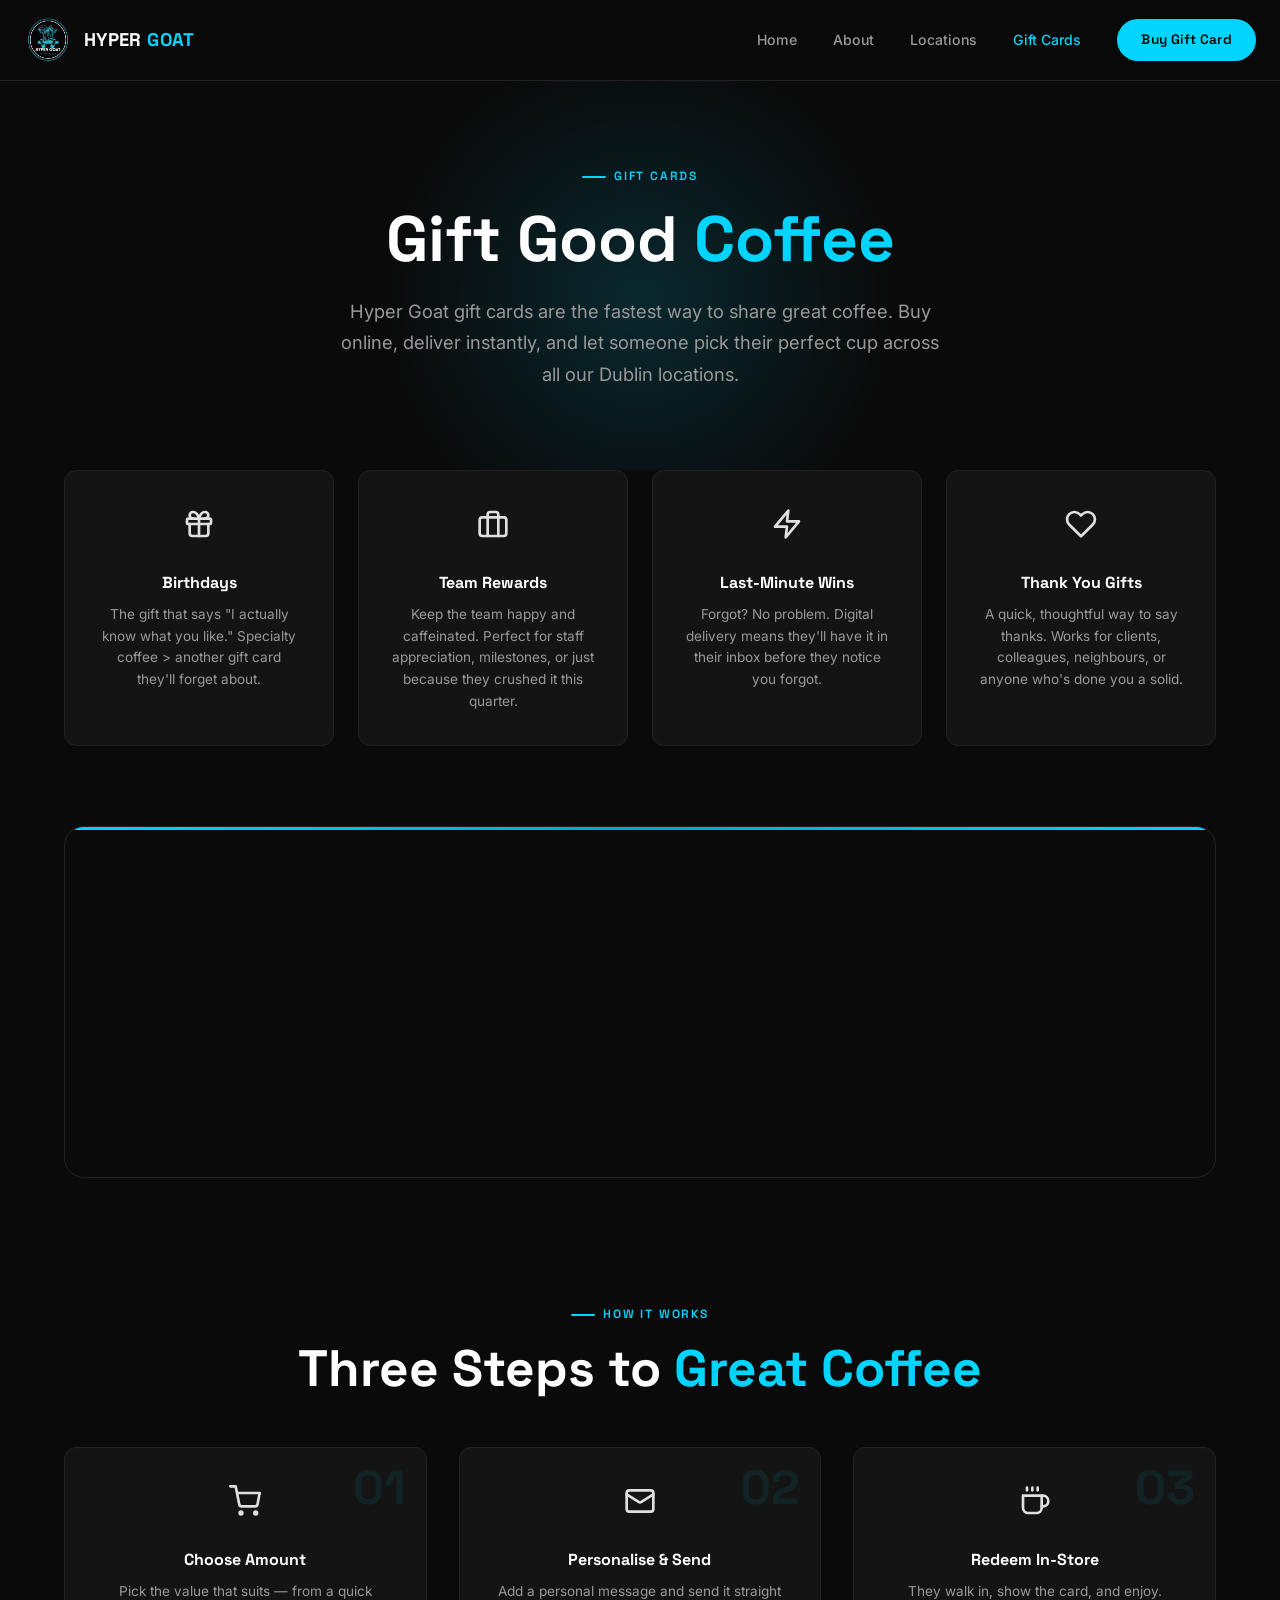
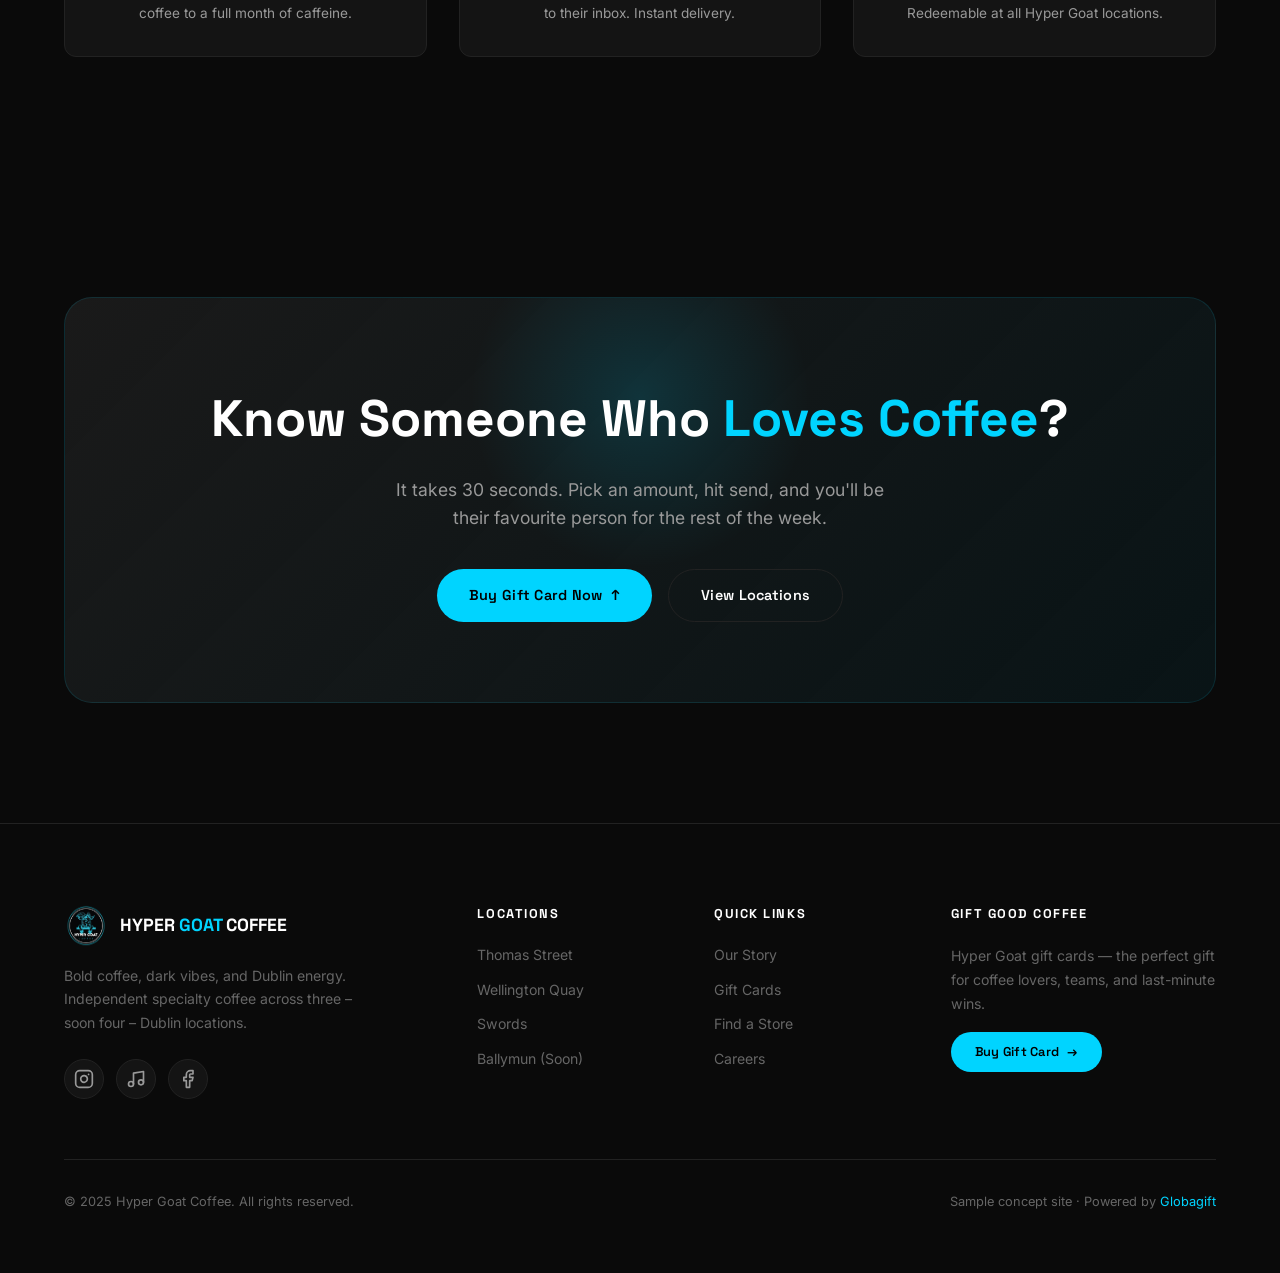
==== commit 44674160: "Update gift card iframe embed and floating widget code" ====
--- a/giftcards.html
+++ b/giftcards.html
@@ -7,7 +7,8 @@
   <meta name="description" content="Buy Hyper Goat Coffee gift cards. Perfect for birthdays, team rewards, thank-yous, and last-minute wins. Redeemable at all Dublin locations.">
   <link rel="stylesheet" href="styles.css">
   <link rel="icon" type="image/png" href="images/logo.png">
-<script src="logger.js"></script></head>
+  <script src="https://seo.globagift.io/v1/merchant/globapay-mypizza/schema.js" async defer></script>
+</head>
 <body>
 
   <!-- ======== Navigation ======== -->
@@ -96,16 +97,17 @@
     <section class="giftcard-embed-section" id="buy-giftcard">
       <div class="container">
         <div class="giftcard-embed-container fade-in">
-          <iframe 
-            id="giftcard-system-iframe" 
-            allow="camera; microphone" 
-            width="100%" 
-            height="800" 
-            scrolling="yes" 
-            style="border: none; overflow-y: auto;"
-            src="https://webshoptest.globagift.io/globapay-mypizza?embedMode=widget_inline" 
-            provider="webframe"
-          ></iframe>
+          <iframe id="giftcard-system-iframe" allow="camera; microphone" width="100%" height="350" scrolling="no" src="https://webshop.globagift.io/globapay-test-account-mqynucoz?embedMode=widget_inline" provider="webframe"></iframe>
+          <script>
+          (function(){
+            function onMsg(e){
+              try{ if(!e || !e.data || !e.data.height) return; }catch(_) { return; }
+              var el = document.getElementById('giftcard-system-iframe');
+              if(el) el.setAttribute('height', String(e.data.height));
+            }
+            window.addEventListener('message', onMsg, false);
+          })();
+          </script>
         </div>
       </div>
     </section>
@@ -217,32 +219,11 @@
     </div>
   </footer>
 
-  <!-- ======== Gift Card Iframe Auto-resize Script ======== -->
-  <script>
-  (function(){
-    function onMsg(e){
-      try {
-        if (!e || !e.data) return;
-        var d = e.data;
-        // Globagift sends: { type: 'globagift:resize', height: <number> }
-        if (d.type === 'globagift:resize' && typeof d.height === 'number') {
-          var el = document.getElementById('giftcard-system-iframe');
-          if (el) {
-            el.style.height = d.height + 'px';
-            el.setAttribute('height', d.height);
-          }
-        }
-      } catch(_) {}
-    }
-    window.addEventListener('message', onMsg, false);
-  })();
-  </script>
-
   <!-- ======== Floating Gift Card Widget ======== -->
-  <script src="https://webshoptest.globagift.io/embed.js"></script>
+  <script src="https://webshop.globagift.io/embed.js"></script>
   <div 
     id="globagift-embed"
-    data-merchant="globapay-mypizza"
+    data-merchant="globapay-test-account-mqynucoz"
     data-embed="popup"
     data-position="bottom-right"
     data-launcher-label="Gift Cards"
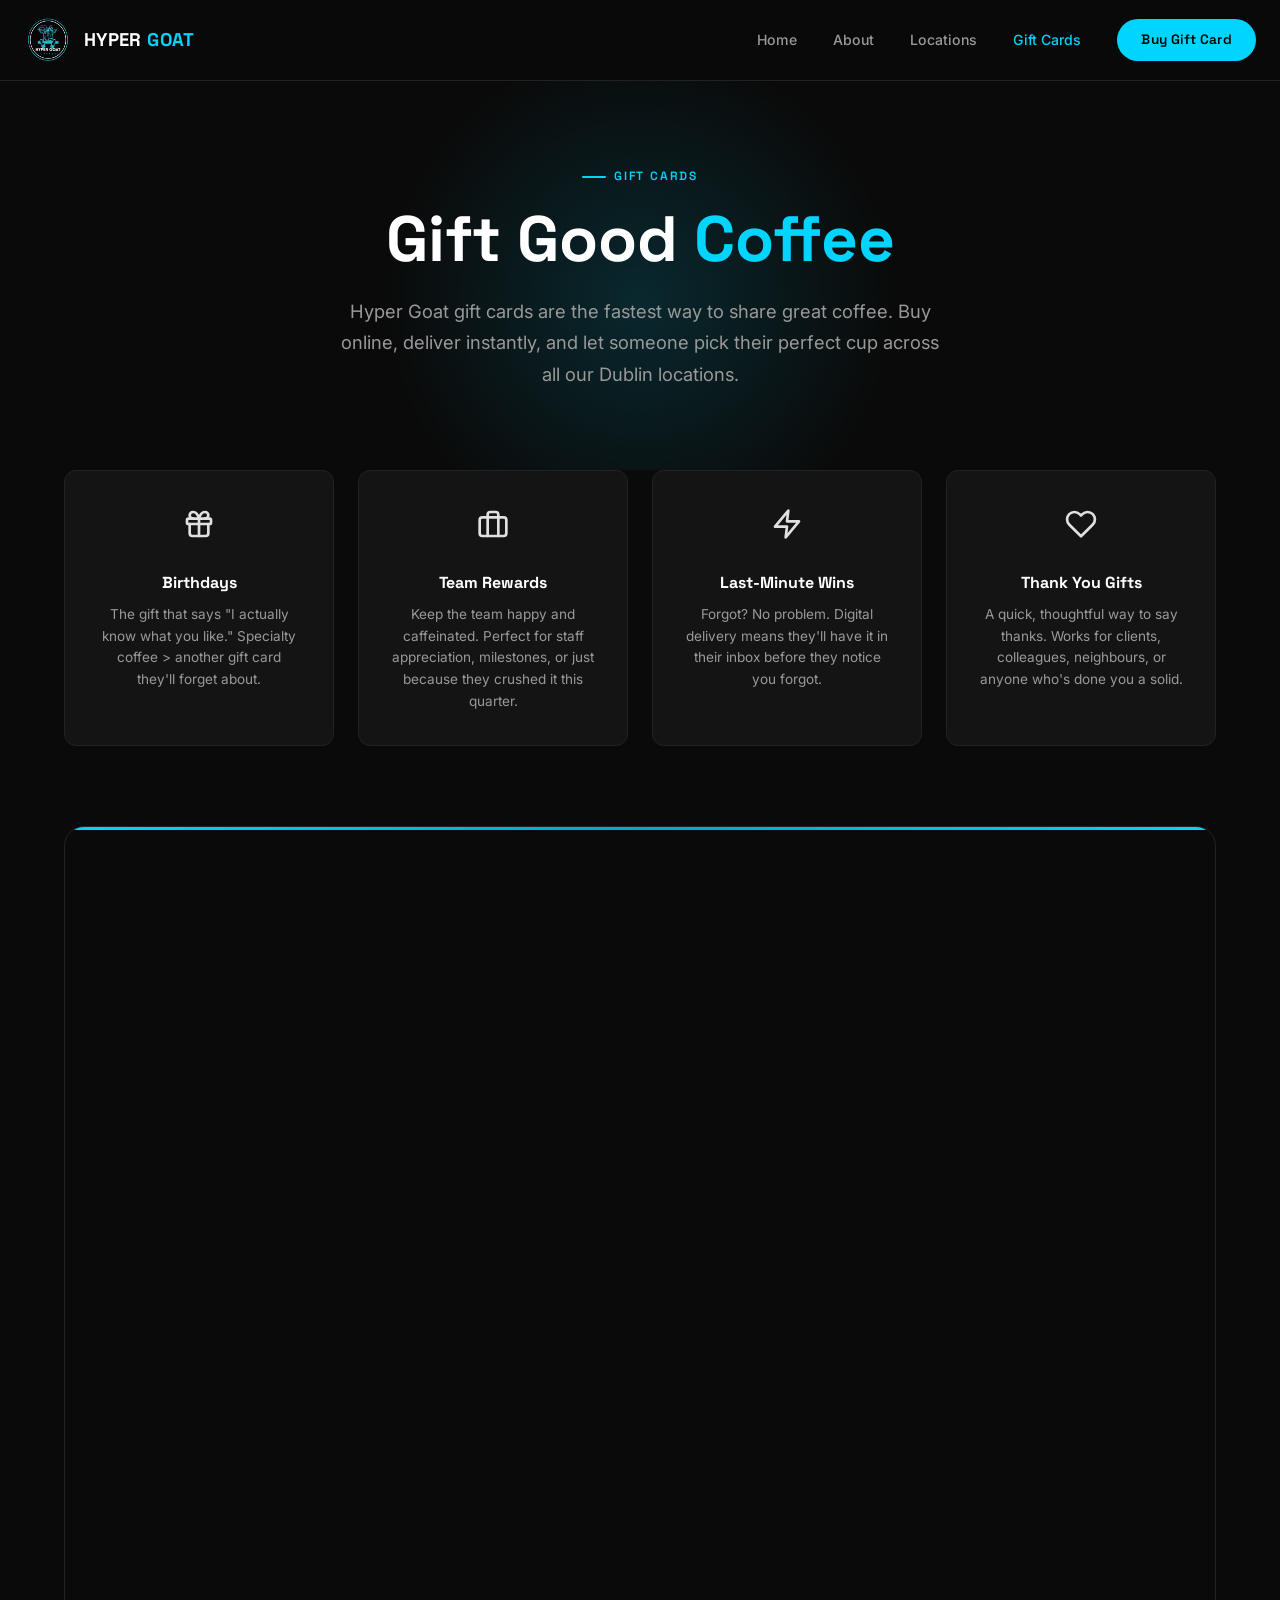
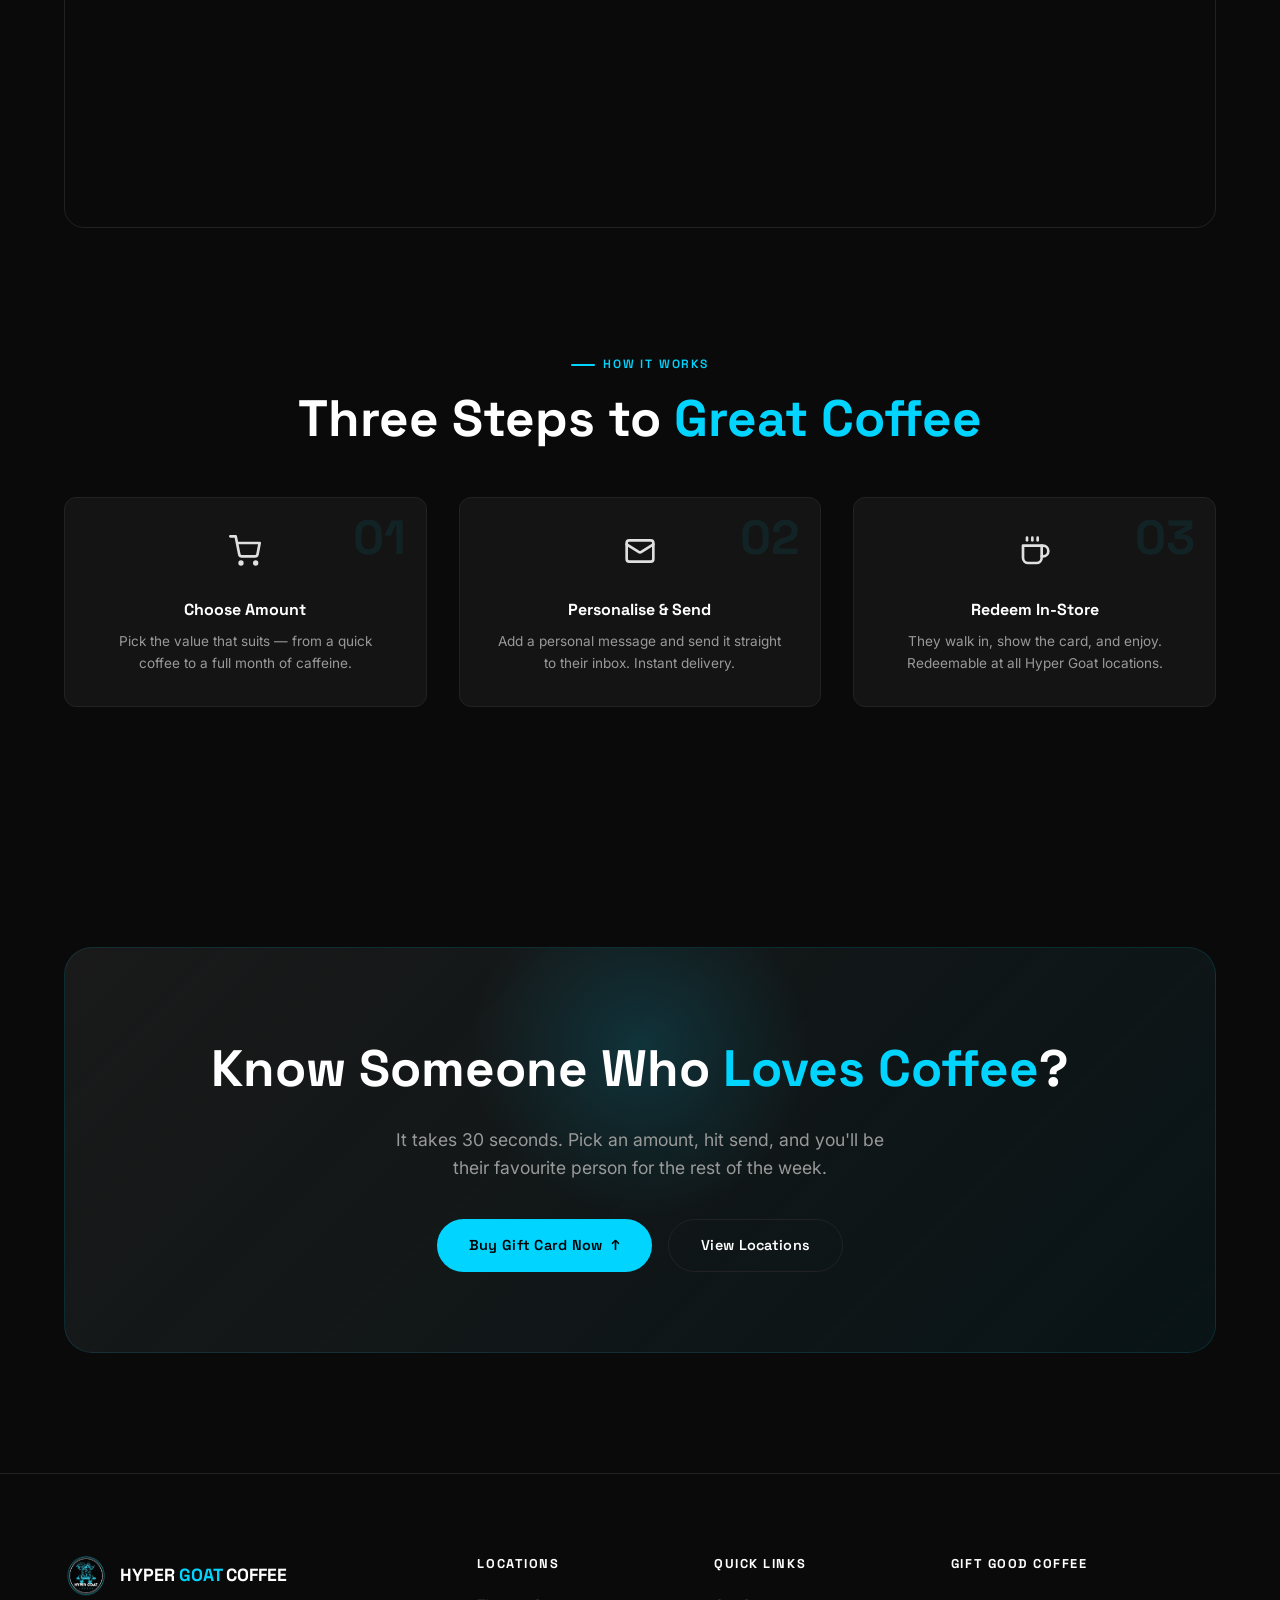
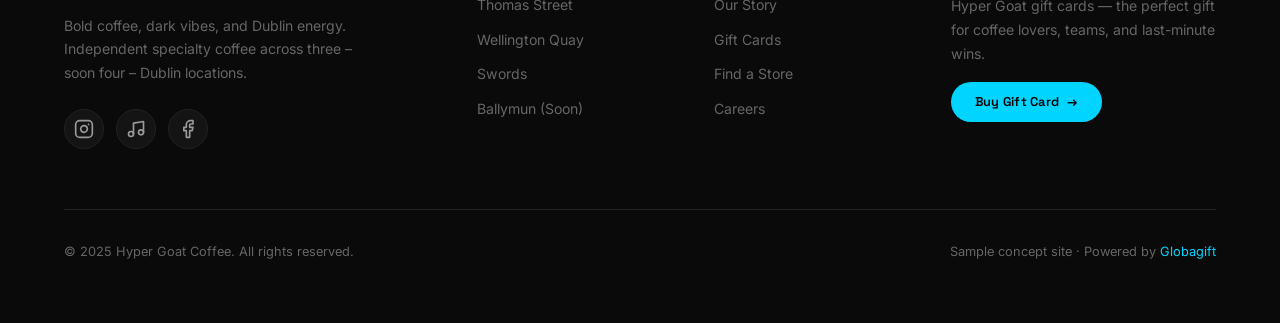
==== commit 60bc95ee: "Update gift card page inline embed to fixed 1000px height with scrolling" ====
--- a/giftcards.html
+++ b/giftcards.html
@@ -97,17 +97,16 @@
     <section class="giftcard-embed-section" id="buy-giftcard">
       <div class="container">
         <div class="giftcard-embed-container fade-in">
-          <iframe id="giftcard-system-iframe" allow="camera; microphone" width="100%" height="350" scrolling="no" src="https://webshop.globagift.io/globapay-test-account-mqynucoz?embedMode=widget_inline" provider="webframe"></iframe>
-          <script>
-          (function(){
-            function onMsg(e){
-              try{ if(!e || !e.data || !e.data.height) return; }catch(_) { return; }
-              var el = document.getElementById('giftcard-system-iframe');
-              if(el) el.setAttribute('height', String(e.data.height));
-            }
-            window.addEventListener('message', onMsg, false);
-          })();
-          </script>
+          <iframe 
+            id="giftcard-system-iframe" 
+            allow="camera; microphone" 
+            width="100%" 
+            height="1000" 
+            scrolling="yes" 
+            style="border: none; overflow-y: auto;"
+            src="https://webshop.globagift.io/globapay-test-account-mqynucoz?embedMode=widget_inline" 
+            provider="webframe"
+          ></iframe>
         </div>
       </div>
     </section>
